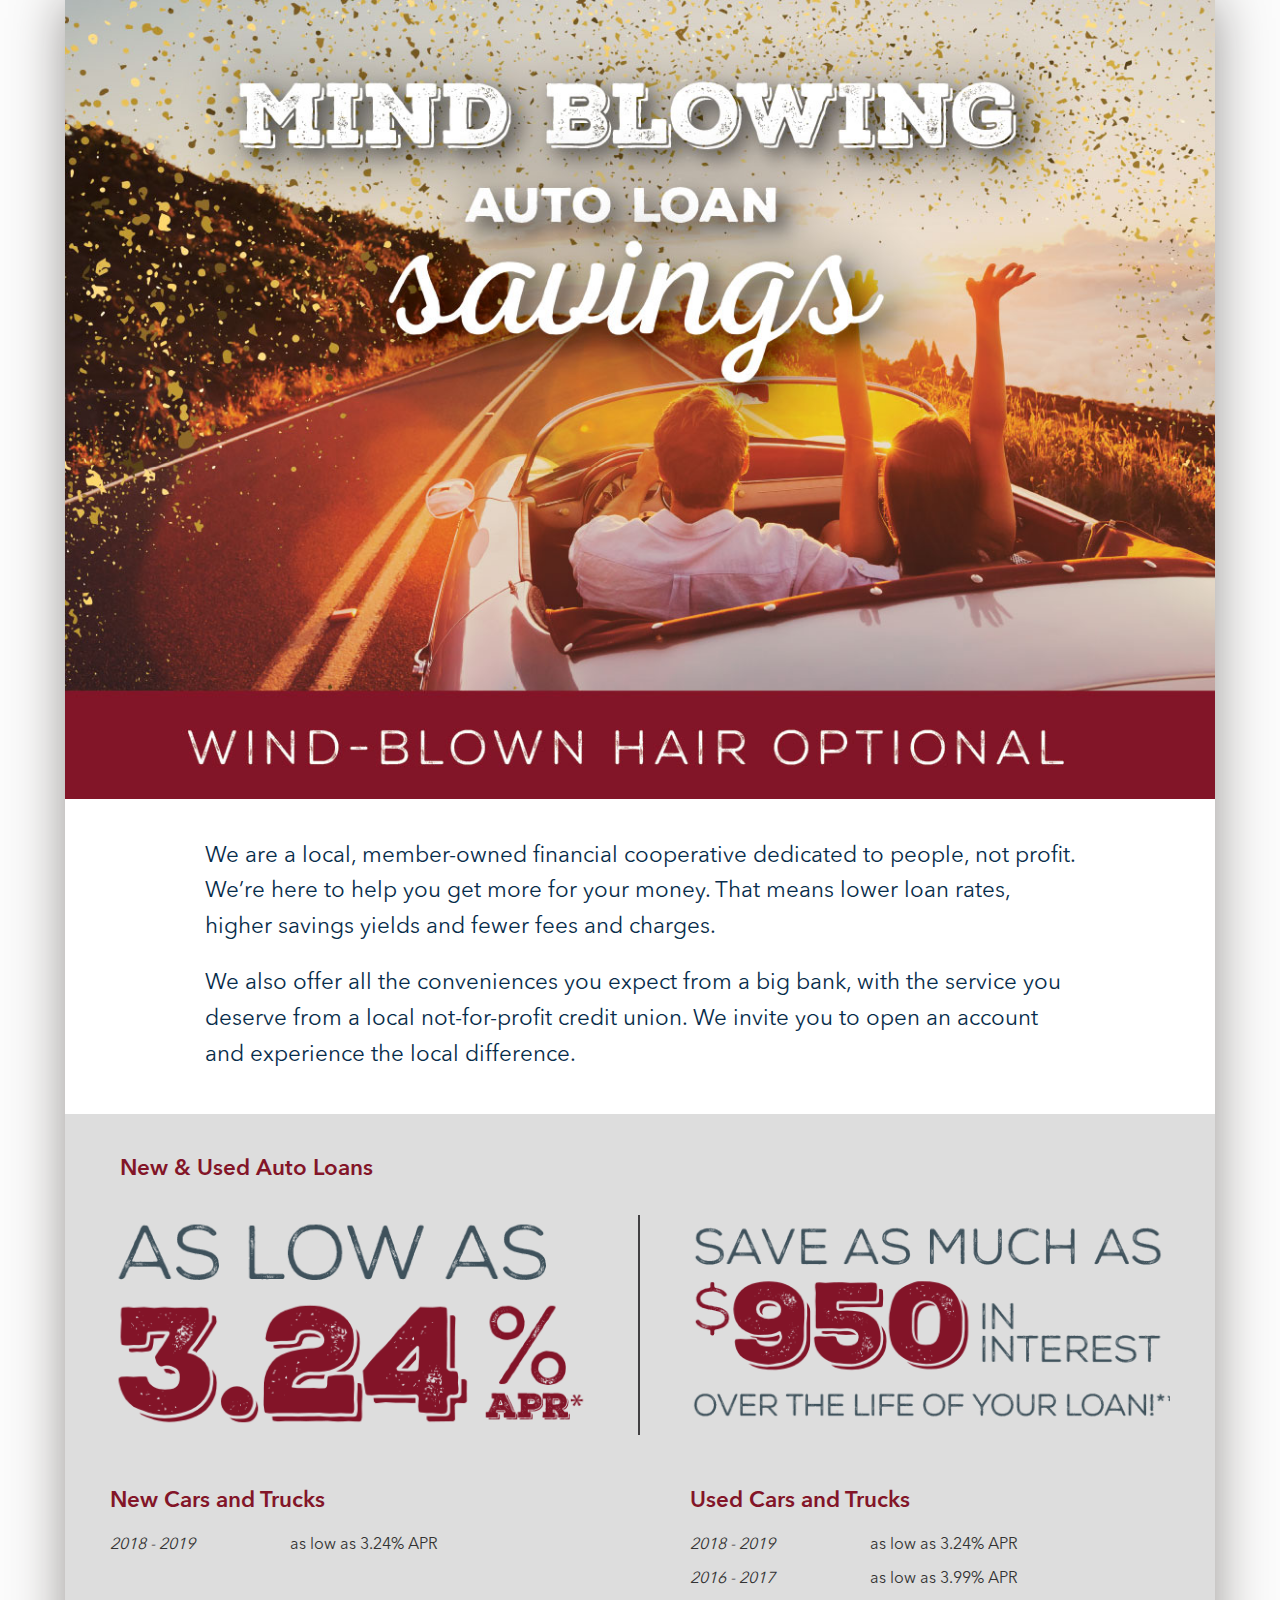
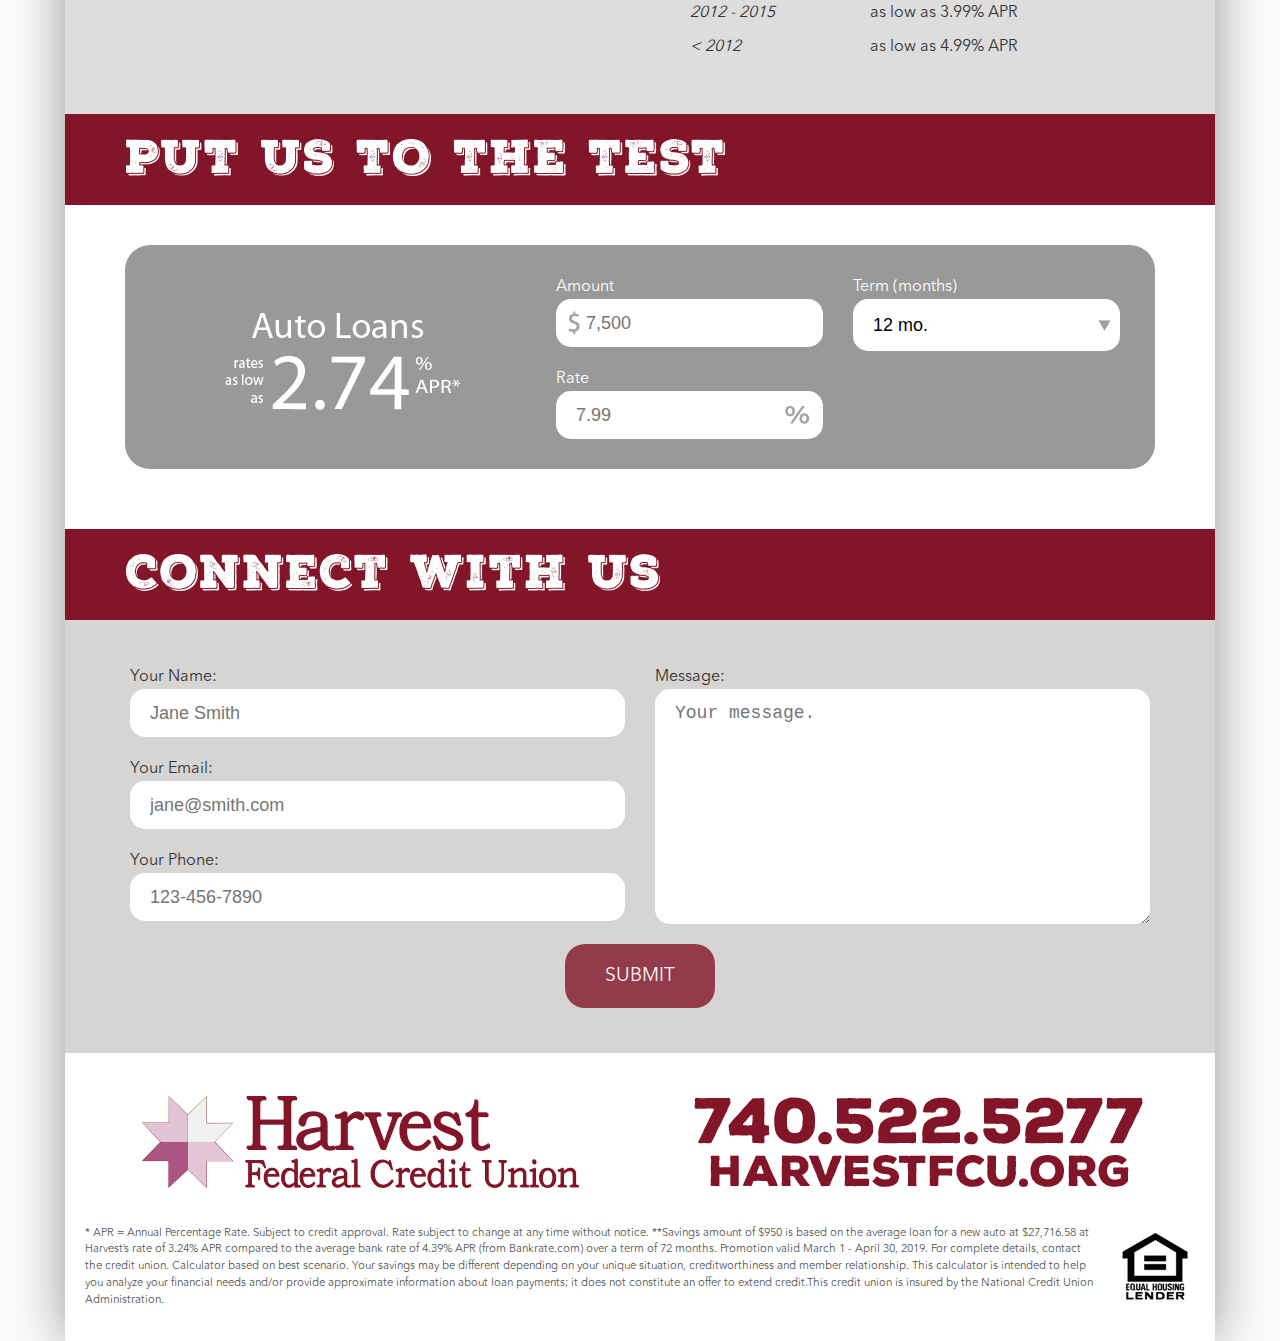
==== index.html @ c5c736c8 "Initial commit." ====
<!DOCTYPE html>
<html lang="en">
<head>
	<title>Harvest The Savings | Harvest Federal Credit Union</title>
	<meta charset="utf-8">
	<link rel="stylesheet" href="css/main.css">
	<script src="js/respond.js"></script>
	<meta name="viewport" content="width=device-width, initial-scale=1">
	<!-- Global site tag (gtag.js) - Google Analytics -->
	<script async src="https://www.googletagmanager.com/gtag/js?id=UA-97218717-2"></script>
	<script>
	window.dataLayer = window.dataLayer || [];
	function gtag(){dataLayer.push(arguments);}
	gtag('js', new Date());

	gtag('config', 'UA-97218717-2');
	</script>
</head>
<body>
<div class="wrap">
	<div class="bg-container group">
	
	<header>
		<a href="/"><img src="img/header.jpg" alt="These Moments Matter"></a>
	</header>

	<div class="calculator-container">
		
		<div class="intro">
			<p>We are a local, member-owned financial cooperative dedicated to people, not profit. We’re here to help you get more for your money. That means lower loan rates, higher savings yields and fewer fees and charges.</p>
			<p>We also offer all the conveniences you expect from a big bank, with the service you deserve from a local not-for-profit credit union. We invite you to open an account and experience the local difference.</p>
		</div>


		<div class="rate-info">
			<h3>New &amp; Used Auto Loans</h3>
			<div class="half line left">
				<img src="img/rate-info-left.png" alt="As low as 3.24% APR">
			</div>
			<div class="half right">
				<img src="img/rate-info-right.png" alt="As low as 3.24% APR">
			</div>
			<div class="group">
				<div class="half left">
					<h3>New Cars and Trucks</h3>
					<table cellspacing="0" cellpadding="0">
						<tr><td class="col1">2018 - 2019</td><td class="col2">as low as 3.24% APR</td></tr>
					</table>
				</div>
				<div class="half right">
					<h3>Used Cars and Trucks</h3>
					<table cellspacing="0" cellpadding="0">
						<tr><td class="col1">2018 - 2019</td><td class="col2">as low as 3.24% APR</td></tr>
						<tr><td class="col1">2016 - 2017</td><td class="col2">as low as 3.99% APR</td></tr>
						<tr><td class="col1">2012 - 2015</td><td class="col2">as low as 3.99% APR</td></tr>
						<tr><td class="col1">&lt; 2012</td><td class="col2">as low as 4.99% APR</td></tr>
					</table>
				</div>
			</div>
		</div>


		<div class="bg-maroon pad title"><img src="img/title-test.png" alt="Put us to the test!"></div>
			
		<div class="group columns">

			<div class="calculators" id="calculator">

				<div class="loan-auto calculator bg-grey-light">
					<div class="third first"> 
						<img src="img/rate-auto.png" alt="Auto loan rate as low as 2.74% APR">
					</div>
					<div class="third">
						<p><label for="amount1">Amount</label><input type="text" id="amount1" placeholder="7,500" class="amount" /></p>
						<p><label for="rate1">Rate</label><input type="text" id="rate1" placeholder="7.99" class="rate percent" /></p>
						<input type="hidden" class="rate_compare" value="2.74" />
					</div>
					<div class="third">
						<p><label for="term1">Term (months)</label>
							<select id="term1" class="term">
								<option value="12m">12 mo.</option>
								<option value="24m">24 mo.</option>
								<option value="36m">36 mo.</option>
								<option value="48m">48 mo.</option>
								<option value="60m">60 mo.</option>
								<option value="72m">72 mo.</option>
								<option value="84m">84 mo.</option>
							</select>
						</p>
						<p class="result auto"></p>
					</div>
					<div class="group"></div>
				</div>

				<!--
				<div class="home calculator bg-grey-medium">
					<div class="third first">
						<img src="img/rate-home.png" alt="Home equity rates as low as 3.99% APR">
					</div>
					<div class="third">
						<p><label for="amount3">Amount</label><input type="text" id="amount3" placeholder="15,000" class="amount" /></p>
						<p><label for="rate3">Rate</label><input type="text" id="rate3" placeholder="6.99" class="rate percent" /></p>
						<input type="hidden" class="term" value="60m" />
						<input type="hidden" class="rate_compare" value="3.99" />
					</div>
					<div class="third result home"></div>
					<div class="group"></div>
				</div>
				<div class="loan-personal calculator bg-grey-dark">
					<div class="third first">
						<img src="img/rate-personal.png" alt="Personal loan rate as low as 9.49% APR">
					</div>
					<div class="third">
						<p><label for="amount2">Amount</label><input type="text" id="amount2" placeholder="7,500" class="amount" /></p>
						<p><label for="rate2">Rate</label><input type="text" id="rate2" placeholder="13.99" class="rate percent" /></p>
						<input type="hidden" class="rate_compare" value="9.9" />
					</div>
					<div class="third">
						<p><label for="term2">Term (months)</label>
							<select id="term2" class="term">
								<option value="12m">12 mo.</option>
								<option value="24m">24 mo.</option>
								<option value="36m">36 mo.</option>
								<option value="48m">48 mo.</option>
								<option value="60m">60 mo.</option>
							</select>
						</p>
						<p class="result personal"></p>
					</div>
					<div class="group"></div>
				</div>
				-->

			</div>

		</div>				
	
		<!--
		<div class="promotion" style="padding: 10px 0 30px;">
			<div>
				<a href="https://harvestfcu.org/"><img src="img/promo-home-equity.jpg" alt="Click here to learn more about our home equity promotion."></a>
			</div>
			<div>
				<a href="https://harvestfcu.org/"><img src="img/promo-auto-refi.jpg" alt="Click here to learn more about auto refinancing promotion."></a>
			</div>
		</div>
		-->
		
		<div class="bg-maroon pad title"><img src="img/title-connect.png" alt="Connect with us!"></div>

		<div class="bg-tan contact">
			<div class="wrap content">
			<form id="contact" name="contact">
				<strong><div class="error text-red"></div></strong>
				<div class="group">
					<div class="half">
						<p>Your Name:
							<input type="text" name="name" placeholder="Jane Smith" /></p>
						<p>Your Email:
							<input type="text" name="email" placeholder="jane@smith.com" /></p>
						<p>Your Phone:
							<input type="text" name="phone" placeholder="123-456-7890" /></p>
					</div>
					<div class="half">
						<p>Message:
							<textarea name="message" placeholder="Your message."></textarea></p>
					</div>
				</div>
				<p class="text-center"><input type="submit" name="submit" value="Submit" class="btn" /></p>
			</form>
			</div>
		</div>

		<div class="footer-logo">
			<div class="half">
				<a href="http://harvestfcu.org/"><img src="img/footer-logo.png" /></a>
			</div>
			<div class="half">
				<a href="tel:7405225277"><img src="img/footer-phone.png" alt="" /></a><br><a href="http://harvestfcu.org/"><img src="img/footer-website.png" /></a>
			</div>
		</div>

		<footer class="wrap fineprint">
			<img src="img/logo-housing.png" alt="Equal Housing Opportunity Logo">
			* APR = Annual Percentage Rate. Subject to credit approval. Rate subject to change at any time without notice. **Savings amount of $950 is based on the average loan for a new auto at $27,716.58 at Harvest’s rate of 3.24% APR compared to the average bank rate of 4.39% APR (from Bankrate.com) over a term of 72 months. Promotion valid March 1 - April 30, 2019. For complete details, contact the credit union. Calculator based on best scenario. Your savings may be different depending on your unique situation, creditworthiness and member relationship. This calculator is intended to help you analyze your financial needs and/or provide approximate information about loan payments; it does not constitute an offer to extend credit.This credit union is insured by the National Credit Union Administration.

		</footer>

	</div>

</div>

<script src="//ajax.googleapis.com/ajax/libs/jquery/1.11.0/jquery.min.js"></script>
<script src="js/main.js?v=2"></script>
</body>
</html>
---- css/main.css ----
@import url(http://fonts.googleapis.com/css?family=Open+Sans:400italic,700italic,400,400,700);html,body,div,span,applet,object,iframe,h1,h2,h3,h4,h5,h6,p,blockquote,pre,a,abbr,acronym,address,big,cite,code,del,dfn,em,font,img,ins,kbd,q,s,samp,small,strike,strong,sub,sup,tt,var,dl,dt,dd,ol,ul,li,fieldset,form,label,legend,table,caption,tbody,tfoot,thead,tr,th,td{margin:0;padding:0;border:0;outline:0;font-weight:inherit;font-style:inherit;font-size:100%;font-family:inherit;vertical-align:baseline}:focus{outline:0}body{line-height:1;color:black;background:white}ol,ul{list-style:none}table{border-collapse:separate;border-spacing:0}caption,th,td{text-align:left;font-weight:normal}blockquote:before,blockquote:after,q:before,q:after{content:""}blockquote,q{quotes:"" ""}*,:before,:after{box-sizing:border-box}img,video,iframe{max-width:100%}@font-face{font-family:'Avenir';src:url("fonts/avenir.eot?#iefix") format("embedded-opentype"),url("fonts/avenir.otf") format("opentype"),url("fonts/avenir.woff") format("woff"),url("fonts/avenir.ttf") format("truetype"),url("fonts/avenir.svg#avenir") format("svg");font-weight:normal;font-style:normal}@font-face{font-family:'Avenir Italic';src:url("fonts/avenir-it.eot?#iefix") format("embedded-opentype"),url("fonts/avenir-it.otf") format("opentype"),url("fonts/avenir-it.woff") format("woff"),url("fonts/avenir-it.ttf") format("truetype"),url("fonts/avenir-It.svg#avenir-it") format("svg");font-weight:normal;font-style:normal}@font-face{font-family:'Avenir Demi Italic';src:url("fonts/avenir-demi-it.eot?#iefix") format("embedded-opentype"),url("fonts/avenir-demi-it.otf") format("opentype"),url("fonts/avenir-demi-it.woff") format("woff"),url("fonts/avenir-demi-it.ttf") format("truetype"),url("fonts/avenir-demi-it.svg#avenir-demi-it") format("svg");font-weight:normal;font-style:normal}@font-face{font-family:'Avenir Demi';src:url("fonts/avenir-demi.eot?#iefix") format("embedded-opentype"),url("fonts/avenir-demi.otf") format("opentype"),url("fonts/avenir-demi.woff") format("woff"),url("fonts/avenir-demi.ttf") format("truetype"),url("fonts/avenir-demi.svg#avenir-demi") format("svg");font-weight:normal;font-style:normal}.clearfix,.group{zoom:1}.clearfix:before,.clearfix:after,.group:before,.group:after{content:"";display:table}.clearfix,.clearfix:before,.clearfix:after,.group,.group:before,.group:after{clear:both}body{font-family:"Avenir", sans-serif;font-weight:normal;font-size:85%;line-height:1.5em;color:#333}@media only screen and (min-width: 1024px){body{font-size:100%}}a{color:#570e1b;text-decoration:none}a:hover{color:#831528}a.no-dots{border-bottom:0}h1,h2,h3,h4,h5,h6,p{margin:0;padding:10px 0}h1{font-size:2.4em}h2{font-size:2em;line-height:1.1em}h3{font-size:1.8em;line-height:1.2em}h3.caps{text-transform:uppercase;padding-top:50px}h4{font-size:1.6em;line-height:1.3em}strong{font-family:"Avenir Demi", sans-serif;font-weight:normal}input[type=text],select,textarea{display:block;width:100%;padding:14px 20px;border:0;font-size:18px;line-height:20px;border-radius:15px;-webkit-appearance:none;background:white}input[type=text].amount,select.amount,textarea.amount{background:#fff url("[data-uri]") left center no-repeat;padding:14px 0 14px 30px}input[type=text].percent,select.percent,textarea.percent{background:#fff url("[data-uri]") right center no-repeat}select{background:#fff url([data-uri]) right center no-repeat;padding:16px 20px;width:100%}textarea{height:235px}@media only screen and (min-width: 768px){.sixty,.fifty,.fourty,.half,.third,.quarter,.three-quarter,.third,.eighty,.twenty,.two-third{float:left}.sixty{width:58%;margin-right:4%}.fourty{width:38%}.quarter{width:23%;margin:0 1% 0 0}.three-quarter{width:73%;margin:0 1.5%}.third{width:33.3%;padding:0 15px}.fifty{width:50%;padding:0 15px}.eighty{width:80%;padding:0 15px}.twenty{width:20%;padding:0 15px}.two-third{width:66%;padding:0 15px}.half{width:50%;padding:0 15px}}.text-center{text-align:center}body{background:#fbfbfb}.bg-container{background:white;box-shadow:0 0 50px #989593}header{text-align:center}header img{display:block;margin:0 auto}.wrap{max-width:1150px;margin:0 auto;position:relative;zoom:1}.wrap:before,.wrap:after{content:"";display:table}.wrap,.wrap:before,.wrap:after{clear:both}.bg-navy{background:#082d4b}.bg-purple{background:#4162ac}.bg-teal{background:#27bdc0}.bg-red{background:#d42027}.bg-lime{background:#a8c538}.bg-forest{background:rgba(0,104,66,0.1)}.bg-black{background:#231f20}.bg-seafoam{background:#2bbfcc}.bg-blue{background:#016ea6}.bg-black{background:#231f20}.bg-orange{background:#f47d20}.bg-tan{background:#d6d5d4}.bg-maroon{background:#831528}.bg-grey-light{background:#999999}.bg-grey-medium{background:#828282}.bg-grey-dark{background:#606160}.text-navy{color:#082d4b}.text-purple{color:#4162ac}.text-teal{color:#27bdc0}.text-red{color:#d42027}.text-lime{color:#a8c538}.text-forest{color:#006842}.text-black{color:#231f20}.text-seafoam{color:#2bbfcc}.text-blue{color:#016ea6}.text-black{color:#231f20}.text-grey-light{color:#939598}.text-grey-dark{color:#414042}.text-orange{color:#f47d20}.text-maroon{color:#831528}.rate-info{background-color:#dddddd;padding:20px}.rate-info h3{font-size:1.4em;line-height:1.4em;color:#831528;font-family:"Avenir Demi", sans-serif}.rate-info .half{margin:10px 0}@media only screen and (min-width: 768px){.rate-info{padding:30px 40px}.rate-info .half{margin:20px 0}.rate-info .half.left{padding:0 50px 0 5px}.rate-info .half.right{padding:0 5px 0 50px}.rate-info .half h3{padding-left:0}.rate-info .half.line{border-right:2px solid #414042}.rate-info h3{padding-left:15px}}.rate-info table{width:100%}.rate-info table td{padding:5px 10px 5px 0}.rate-info table td.col1{font-style:italic;max-width:30%}.pad{padding:20px}.pad.title{padding:20px 30px}@media only screen and (min-width: 768px){.pad.title{padding:23px 60px 20px}}.intro{zoom:1;padding:20px;color:#082d4b;font-size:1.4em;line-height:1.6em}.intro:before,.intro:after{content:"";display:table}.intro,.intro:before,.intro:after{clear:both}@media only screen and (min-width: 768px){.intro{padding:10px 50px}}@media only screen and (min-width: 1024px){.intro{padding:20px 100px}}@media only screen and (min-width: 1150px){.intro{padding:30px 140px}}.intro .btn{width:100%;white-space:nowrap;text-align:center;padding:10px 0}@media only screen and (min-width: 1024px){.intro .btn{width:300px}}@media only screen and (min-width: 768px){.intro .btn{padding:20px 0}}@media only screen and (min-width: 500px){.savings-thermometer{float:right;margin:0 0 10px 10px}}@media only screen and (min-width: 768px){.savings-thermometer{margin:0 0 15px 15px}}@media only screen and (min-width: 860px){.savings-thermometer{margin:0 0 25px 25px}}.columns{padding:0}@media only screen and (min-width: 768px){.columns{padding:10px 20px}}@media only screen and (min-width: 1024px){.calculators{padding:20px}}@media only screen and (min-width: 1150px){.calculators{padding:30px 40px}}.calculators .calculator{padding:20px;color:white;position:relative}.calculators .calculator .third.first{text-align:center}@media only screen and (min-width: 768px){.calculators .calculator{margin:0 0 20px;border-radius:25px;padding:20px}.calculators .calculator .third{width:30%}.calculators .calculator .third.first{width:40%}.calculators .calculator .third.first img{margin-top:20px}}@media only screen and (min-width: 768px){.calculators .calculator.credit,.calculators .calculator.loan-auto,.calculators .calculator.loan-personal{position:relative;padding:20px}}.calculators .calculator .rate-display{zoom:1;padding-bottom:20px}.calculators .calculator .rate-display:before,.calculators .calculator .rate-display:after{content:"";display:table}.calculators .calculator .rate-display,.calculators .calculator .rate-display:before,.calculators .calculator .rate-display:after{clear:both}.calculators .calculator .rate-display .start{display:block;text-align:center;font-size:1.2em;padding:0 0 10px 0}.calculators .calculator .rate-display h2,.calculators .calculator .rate-display .end{float:left;font-family:"Avenir Demi", sans-serif}.calculators .calculator .rate-display h2{width:60%;font-size:60px;line-height:1.2em;padding:0 10px 0 0;text-align:right}@media only screen and (min-width: 768px){.calculators .calculator .rate-display h2{width:78%}}.calculators .calculator .rate-display .end{width:30%;font-size:17px;line-height:1.2em}.calculators .calculator .rate-display .end span{font-size:30px}@media only screen and (min-width: 768px){.calculators .calculator .rate-display .end{width:22%}}.calculators .calculator .result{font-family:"Avenir Demi", sans-serif;font-weight:normal;font-size:1.8em;line-height:1.2em;text-align:center;padding:15px 0 0}.calculators .calculator .result strong{display:block}@media only screen and (min-width: 768px){.calculators .calculator.home .result{padding-top:115px}}@media only screen and (min-width: 1100px){.ad{padding:30px 40px}}.ad img{display:block}.contact{padding:20px}@media only screen and (min-width: 768px){.contact{padding:30px}}@media only screen and (min-width: 960px){.contact{padding:35px 50px}}.error{font-family:"Avenir Demi", sans-serif;font-weight:normal;padding:10px 15px;background:#d42027;color:white;border-radius:8px;display:none}.footer-bar{background:#082d4b;color:white;padding:20px;text-align:center;text-transform:uppercase;font-size:1.5em;line-height:1.5em;font-weight:300}.footer-bar strong{font-size:2.2em;line-height:1.7em}.footer-logo{text-align:center;padding:40px 20px 20px}.btn{font-family:"Avenir", sans-serif;font-weight:normal;display:inline-block;padding:10px 15px;background:#831528;color:white;text-transform:uppercase;font-size:1.2em;transition:400ms opacity ease-in-out;opacity:.8;border:0;cursor:pointer;border-radius:20px}@media only screen and (min-width: 768px){.btn{padding:20px 40px}}.btn:hover{opacity:1;color:white}.fineprint{padding:20px;font-size:.7em;line-height:1.5em;color:#555}.fineprint img{float:right;margin:0 0 15px 15px}
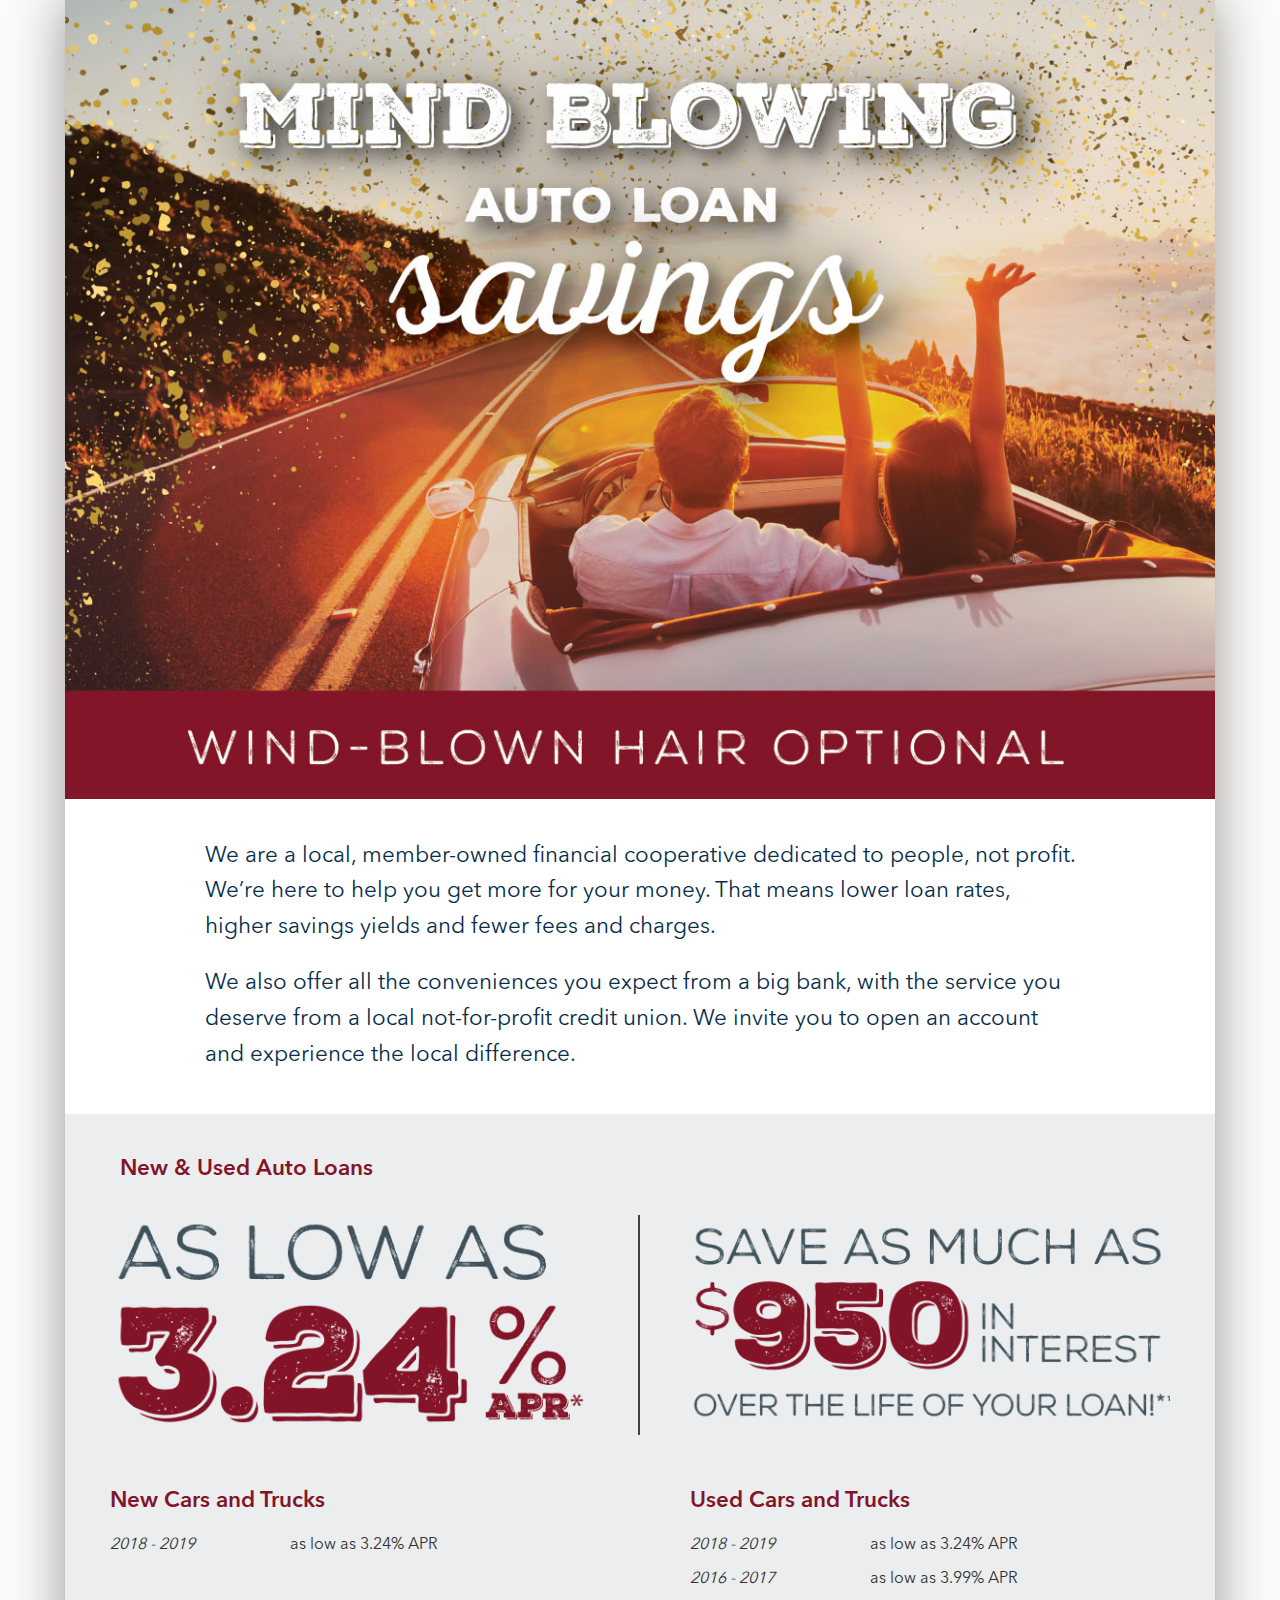
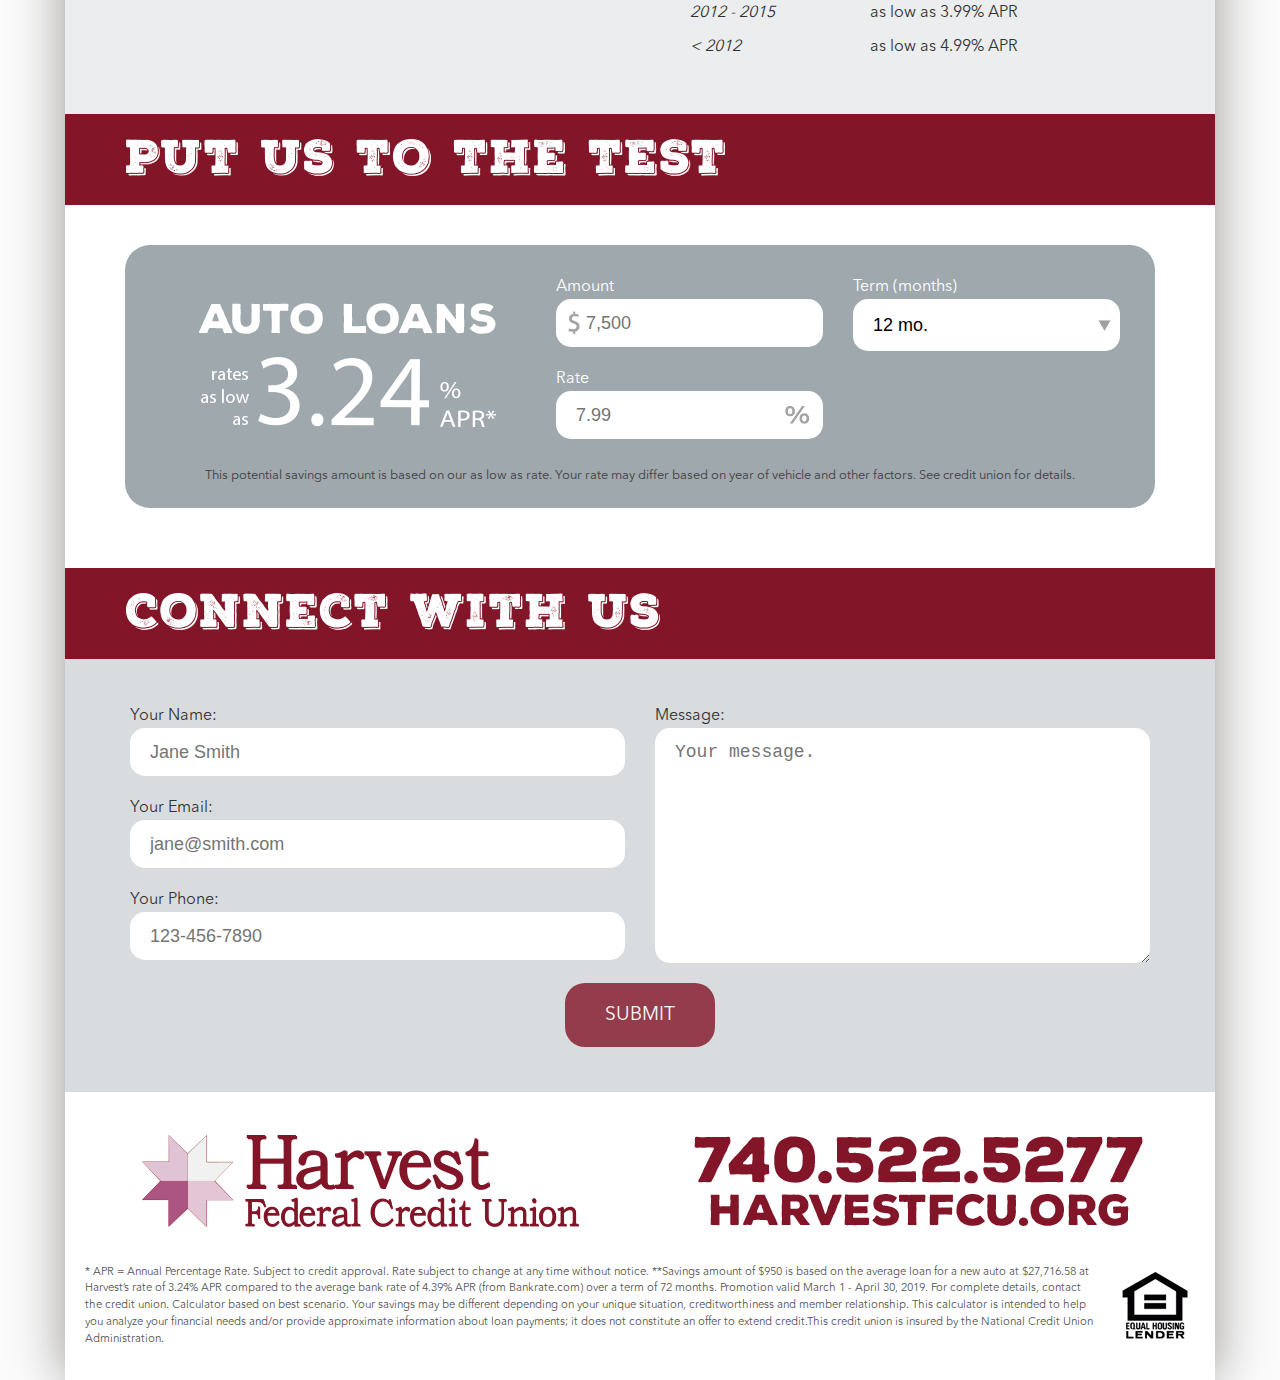
==== commit ef9ef4a4: "Add note to calculator, and fix some background colors." ====
--- a/index.html
+++ b/index.html
@@ -7,13 +7,12 @@
 	<script src="js/respond.js"></script>
 	<meta name="viewport" content="width=device-width, initial-scale=1">
 	<!-- Global site tag (gtag.js) - Google Analytics -->
-	<script async src="https://www.googletagmanager.com/gtag/js?id=UA-97218717-2"></script>
+	<script async src="https://www.googletagmanager.com/gtag/js?id=UA-97218717-3"></script>
 	<script>
 	window.dataLayer = window.dataLayer || [];
 	function gtag(){dataLayer.push(arguments);}
 	gtag('js', new Date());
-
-	gtag('config', 'UA-97218717-2');
+	gtag('config', 'UA-97218717-3');
 	</script>
 </head>
 <body>
@@ -66,7 +65,7 @@
 
 			<div class="calculators" id="calculator">
 
-				<div class="loan-auto calculator bg-grey-light">
+				<div class="loan-auto calculator bg-spruce-light">
 					<div class="third first"> 
 						<img src="img/rate-auto.png" alt="Auto loan rate as low as 2.74% APR">
 					</div>
@@ -89,7 +88,9 @@
 						</p>
 						<p class="result auto"></p>
 					</div>
-					<div class="group"></div>
+					<div class="group quiet">
+						This potential savings amount is based on our as low as rate. Your rate may differ based on year of vehicle and other factors. See credit union for details.
+					</div>
 				</div>
 
 				<!--
@@ -148,7 +149,7 @@
 		
 		<div class="bg-maroon pad title"><img src="img/title-connect.png" alt="Connect with us!"></div>
 
-		<div class="bg-tan contact">
+		<div class="bg-spruce-lighter contact">
 			<div class="wrap content">
 			<form id="contact" name="contact">
 				<strong><div class="error text-red"></div></strong>
--- a/css/main.css
+++ b/css/main.css
@@ -1 +1 @@
-@import url(http://fonts.googleapis.com/css?family=Open+Sans:400italic,700italic,400,400,700);html,body,div,span,applet,object,iframe,h1,h2,h3,h4,h5,h6,p,blockquote,pre,a,abbr,acronym,address,big,cite,code,del,dfn,em,font,img,ins,kbd,q,s,samp,small,strike,strong,sub,sup,tt,var,dl,dt,dd,ol,ul,li,fieldset,form,label,legend,table,caption,tbody,tfoot,thead,tr,th,td{margin:0;padding:0;border:0;outline:0;font-weight:inherit;font-style:inherit;font-size:100%;font-family:inherit;vertical-align:baseline}:focus{outline:0}body{line-height:1;color:black;background:white}ol,ul{list-style:none}table{border-collapse:separate;border-spacing:0}caption,th,td{text-align:left;font-weight:normal}blockquote:before,blockquote:after,q:before,q:after{content:""}blockquote,q{quotes:"" ""}*,:before,:after{box-sizing:border-box}img,video,iframe{max-width:100%}@font-face{font-family:'Avenir';src:url("fonts/avenir.eot?#iefix") format("embedded-opentype"),url("fonts/avenir.otf") format("opentype"),url("fonts/avenir.woff") format("woff"),url("fonts/avenir.ttf") format("truetype"),url("fonts/avenir.svg#avenir") format("svg");font-weight:normal;font-style:normal}@font-face{font-family:'Avenir Italic';src:url("fonts/avenir-it.eot?#iefix") format("embedded-opentype"),url("fonts/avenir-it.otf") format("opentype"),url("fonts/avenir-it.woff") format("woff"),url("fonts/avenir-it.ttf") format("truetype"),url("fonts/avenir-It.svg#avenir-it") format("svg");font-weight:normal;font-style:normal}@font-face{font-family:'Avenir Demi Italic';src:url("fonts/avenir-demi-it.eot?#iefix") format("embedded-opentype"),url("fonts/avenir-demi-it.otf") format("opentype"),url("fonts/avenir-demi-it.woff") format("woff"),url("fonts/avenir-demi-it.ttf") format("truetype"),url("fonts/avenir-demi-it.svg#avenir-demi-it") format("svg");font-weight:normal;font-style:normal}@font-face{font-family:'Avenir Demi';src:url("fonts/avenir-demi.eot?#iefix") format("embedded-opentype"),url("fonts/avenir-demi.otf") format("opentype"),url("fonts/avenir-demi.woff") format("woff"),url("fonts/avenir-demi.ttf") format("truetype"),url("fonts/avenir-demi.svg#avenir-demi") format("svg");font-weight:normal;font-style:normal}.clearfix,.group{zoom:1}.clearfix:before,.clearfix:after,.group:before,.group:after{content:"";display:table}.clearfix,.clearfix:before,.clearfix:after,.group,.group:before,.group:after{clear:both}body{font-family:"Avenir", sans-serif;font-weight:normal;font-size:85%;line-height:1.5em;color:#333}@media only screen and (min-width: 1024px){body{font-size:100%}}a{color:#570e1b;text-decoration:none}a:hover{color:#831528}a.no-dots{border-bottom:0}h1,h2,h3,h4,h5,h6,p{margin:0;padding:10px 0}h1{font-size:2.4em}h2{font-size:2em;line-height:1.1em}h3{font-size:1.8em;line-height:1.2em}h3.caps{text-transform:uppercase;padding-top:50px}h4{font-size:1.6em;line-height:1.3em}strong{font-family:"Avenir Demi", sans-serif;font-weight:normal}input[type=text],select,textarea{display:block;width:100%;padding:14px 20px;border:0;font-size:18px;line-height:20px;border-radius:15px;-webkit-appearance:none;background:white}input[type=text].amount,select.amount,textarea.amount{background:#fff url("[data-uri]") left center no-repeat;padding:14px 0 14px 30px}input[type=text].percent,select.percent,textarea.percent{background:#fff url("[data-uri]") right center no-repeat}select{background:#fff url([data-uri]) right center no-repeat;padding:16px 20px;width:100%}textarea{height:235px}@media only screen and (min-width: 768px){.sixty,.fifty,.fourty,.half,.third,.quarter,.three-quarter,.third,.eighty,.twenty,.two-third{float:left}.sixty{width:58%;margin-right:4%}.fourty{width:38%}.quarter{width:23%;margin:0 1% 0 0}.three-quarter{width:73%;margin:0 1.5%}.third{width:33.3%;padding:0 15px}.fifty{width:50%;padding:0 15px}.eighty{width:80%;padding:0 15px}.twenty{width:20%;padding:0 15px}.two-third{width:66%;padding:0 15px}.half{width:50%;padding:0 15px}}.text-center{text-align:center}body{background:#fbfbfb}.bg-container{background:white;box-shadow:0 0 50px #989593}header{text-align:center}header img{display:block;margin:0 auto}.wrap{max-width:1150px;margin:0 auto;position:relative;zoom:1}.wrap:before,.wrap:after{content:"";display:table}.wrap,.wrap:before,.wrap:after{clear:both}.bg-navy{background:#082d4b}.bg-purple{background:#4162ac}.bg-teal{background:#27bdc0}.bg-red{background:#d42027}.bg-lime{background:#a8c538}.bg-forest{background:rgba(0,104,66,0.1)}.bg-black{background:#231f20}.bg-seafoam{background:#2bbfcc}.bg-blue{background:#016ea6}.bg-black{background:#231f20}.bg-orange{background:#f47d20}.bg-tan{background:#d6d5d4}.bg-maroon{background:#831528}.bg-grey-light{background:#999999}.bg-grey-medium{background:#828282}.bg-grey-dark{background:#606160}.text-navy{color:#082d4b}.text-purple{color:#4162ac}.text-teal{color:#27bdc0}.text-red{color:#d42027}.text-lime{color:#a8c538}.text-forest{color:#006842}.text-black{color:#231f20}.text-seafoam{color:#2bbfcc}.text-blue{color:#016ea6}.text-black{color:#231f20}.text-grey-light{color:#939598}.text-grey-dark{color:#414042}.text-orange{color:#f47d20}.text-maroon{color:#831528}.rate-info{background-color:#dddddd;padding:20px}.rate-info h3{font-size:1.4em;line-height:1.4em;color:#831528;font-family:"Avenir Demi", sans-serif}.rate-info .half{margin:10px 0}@media only screen and (min-width: 768px){.rate-info{padding:30px 40px}.rate-info .half{margin:20px 0}.rate-info .half.left{padding:0 50px 0 5px}.rate-info .half.right{padding:0 5px 0 50px}.rate-info .half h3{padding-left:0}.rate-info .half.line{border-right:2px solid #414042}.rate-info h3{padding-left:15px}}.rate-info table{width:100%}.rate-info table td{padding:5px 10px 5px 0}.rate-info table td.col1{font-style:italic;max-width:30%}.pad{padding:20px}.pad.title{padding:20px 30px}@media only screen and (min-width: 768px){.pad.title{padding:23px 60px 20px}}.intro{zoom:1;padding:20px;color:#082d4b;font-size:1.4em;line-height:1.6em}.intro:before,.intro:after{content:"";display:table}.intro,.intro:before,.intro:after{clear:both}@media only screen and (min-width: 768px){.intro{padding:10px 50px}}@media only screen and (min-width: 1024px){.intro{padding:20px 100px}}@media only screen and (min-width: 1150px){.intro{padding:30px 140px}}.intro .btn{width:100%;white-space:nowrap;text-align:center;padding:10px 0}@media only screen and (min-width: 1024px){.intro .btn{width:300px}}@media only screen and (min-width: 768px){.intro .btn{padding:20px 0}}@media only screen and (min-width: 500px){.savings-thermometer{float:right;margin:0 0 10px 10px}}@media only screen and (min-width: 768px){.savings-thermometer{margin:0 0 15px 15px}}@media only screen and (min-width: 860px){.savings-thermometer{margin:0 0 25px 25px}}.columns{padding:0}@media only screen and (min-width: 768px){.columns{padding:10px 20px}}@media only screen and (min-width: 1024px){.calculators{padding:20px}}@media only screen and (min-width: 1150px){.calculators{padding:30px 40px}}.calculators .calculator{padding:20px;color:white;position:relative}.calculators .calculator .third.first{text-align:center}@media only screen and (min-width: 768px){.calculators .calculator{margin:0 0 20px;border-radius:25px;padding:20px}.calculators .calculator .third{width:30%}.calculators .calculator .third.first{width:40%}.calculators .calculator .third.first img{margin-top:20px}}@media only screen and (min-width: 768px){.calculators .calculator.credit,.calculators .calculator.loan-auto,.calculators .calculator.loan-personal{position:relative;padding:20px}}.calculators .calculator .rate-display{zoom:1;padding-bottom:20px}.calculators .calculator .rate-display:before,.calculators .calculator .rate-display:after{content:"";display:table}.calculators .calculator .rate-display,.calculators .calculator .rate-display:before,.calculators .calculator .rate-display:after{clear:both}.calculators .calculator .rate-display .start{display:block;text-align:center;font-size:1.2em;padding:0 0 10px 0}.calculators .calculator .rate-display h2,.calculators .calculator .rate-display .end{float:left;font-family:"Avenir Demi", sans-serif}.calculators .calculator .rate-display h2{width:60%;font-size:60px;line-height:1.2em;padding:0 10px 0 0;text-align:right}@media only screen and (min-width: 768px){.calculators .calculator .rate-display h2{width:78%}}.calculators .calculator .rate-display .end{width:30%;font-size:17px;line-height:1.2em}.calculators .calculator .rate-display .end span{font-size:30px}@media only screen and (min-width: 768px){.calculators .calculator .rate-display .end{width:22%}}.calculators .calculator .result{font-family:"Avenir Demi", sans-serif;font-weight:normal;font-size:1.8em;line-height:1.2em;text-align:center;padding:15px 0 0}.calculators .calculator .result strong{display:block}@media only screen and (min-width: 768px){.calculators .calculator.home .result{padding-top:115px}}@media only screen and (min-width: 1100px){.ad{padding:30px 40px}}.ad img{display:block}.contact{padding:20px}@media only screen and (min-width: 768px){.contact{padding:30px}}@media only screen and (min-width: 960px){.contact{padding:35px 50px}}.error{font-family:"Avenir Demi", sans-serif;font-weight:normal;padding:10px 15px;background:#d42027;color:white;border-radius:8px;display:none}.footer-bar{background:#082d4b;color:white;padding:20px;text-align:center;text-transform:uppercase;font-size:1.5em;line-height:1.5em;font-weight:300}.footer-bar strong{font-size:2.2em;line-height:1.7em}.footer-logo{text-align:center;padding:40px 20px 20px}.btn{font-family:"Avenir", sans-serif;font-weight:normal;display:inline-block;padding:10px 15px;background:#831528;color:white;text-transform:uppercase;font-size:1.2em;transition:400ms opacity ease-in-out;opacity:.8;border:0;cursor:pointer;border-radius:20px}@media only screen and (min-width: 768px){.btn{padding:20px 40px}}.btn:hover{opacity:1;color:white}.fineprint{padding:20px;font-size:.7em;line-height:1.5em;color:#555}.fineprint img{float:right;margin:0 0 15px 15px}
+@import url(http://fonts.googleapis.com/css?family=Open+Sans:400italic,700italic,400,400,700);html,body,div,span,applet,object,iframe,h1,h2,h3,h4,h5,h6,p,blockquote,pre,a,abbr,acronym,address,big,cite,code,del,dfn,em,font,img,ins,kbd,q,s,samp,small,strike,strong,sub,sup,tt,var,dl,dt,dd,ol,ul,li,fieldset,form,label,legend,table,caption,tbody,tfoot,thead,tr,th,td{margin:0;padding:0;border:0;outline:0;font-weight:inherit;font-style:inherit;font-size:100%;font-family:inherit;vertical-align:baseline}:focus{outline:0}body{line-height:1;color:black;background:white}ol,ul{list-style:none}table{border-collapse:separate;border-spacing:0}caption,th,td{text-align:left;font-weight:normal}blockquote:before,blockquote:after,q:before,q:after{content:""}blockquote,q{quotes:"" ""}*,:before,:after{box-sizing:border-box}img,video,iframe{max-width:100%}@font-face{font-family:'Avenir';src:url("fonts/avenir.eot?#iefix") format("embedded-opentype"),url("fonts/avenir.otf") format("opentype"),url("fonts/avenir.woff") format("woff"),url("fonts/avenir.ttf") format("truetype"),url("fonts/avenir.svg#avenir") format("svg");font-weight:normal;font-style:normal}@font-face{font-family:'Avenir Italic';src:url("fonts/avenir-it.eot?#iefix") format("embedded-opentype"),url("fonts/avenir-it.otf") format("opentype"),url("fonts/avenir-it.woff") format("woff"),url("fonts/avenir-it.ttf") format("truetype"),url("fonts/avenir-It.svg#avenir-it") format("svg");font-weight:normal;font-style:normal}@font-face{font-family:'Avenir Demi Italic';src:url("fonts/avenir-demi-it.eot?#iefix") format("embedded-opentype"),url("fonts/avenir-demi-it.otf") format("opentype"),url("fonts/avenir-demi-it.woff") format("woff"),url("fonts/avenir-demi-it.ttf") format("truetype"),url("fonts/avenir-demi-it.svg#avenir-demi-it") format("svg");font-weight:normal;font-style:normal}@font-face{font-family:'Avenir Demi';src:url("fonts/avenir-demi.eot?#iefix") format("embedded-opentype"),url("fonts/avenir-demi.otf") format("opentype"),url("fonts/avenir-demi.woff") format("woff"),url("fonts/avenir-demi.ttf") format("truetype"),url("fonts/avenir-demi.svg#avenir-demi") format("svg");font-weight:normal;font-style:normal}.clearfix,.group{zoom:1}.clearfix:before,.clearfix:after,.group:before,.group:after{content:"";display:table}.clearfix,.clearfix:before,.clearfix:after,.group,.group:before,.group:after{clear:both}body{font-family:"Avenir", sans-serif;font-weight:normal;font-size:85%;line-height:1.5em;color:#333}@media only screen and (min-width: 1024px){body{font-size:100%}}a{color:#570e1b;text-decoration:none}a:hover{color:#831528}a.no-dots{border-bottom:0}h1,h2,h3,h4,h5,h6,p{margin:0;padding:10px 0}h1{font-size:2.4em}h2{font-size:2em;line-height:1.1em}h3{font-size:1.8em;line-height:1.2em}h3.caps{text-transform:uppercase;padding-top:50px}h4{font-size:1.6em;line-height:1.3em}strong{font-family:"Avenir Demi", sans-serif;font-weight:normal}input[type=text],select,textarea{display:block;width:100%;padding:14px 20px;border:0;font-size:18px;line-height:20px;border-radius:15px;-webkit-appearance:none;background:white}input[type=text].amount,select.amount,textarea.amount{background:#fff url("[data-uri]") left center no-repeat;padding:14px 0 14px 30px}input[type=text].percent,select.percent,textarea.percent{background:#fff url("[data-uri]") right center no-repeat}select{background:#fff url([data-uri]) right center no-repeat;padding:16px 20px;width:100%}textarea{height:235px}@media only screen and (min-width: 768px){.sixty,.fifty,.fourty,.half,.third,.quarter,.three-quarter,.third,.eighty,.twenty,.two-third{float:left}.sixty{width:58%;margin-right:4%}.fourty{width:38%}.quarter{width:23%;margin:0 1% 0 0}.three-quarter{width:73%;margin:0 1.5%}.third{width:33.3%;padding:0 15px}.fifty{width:50%;padding:0 15px}.eighty{width:80%;padding:0 15px}.twenty{width:20%;padding:0 15px}.two-third{width:66%;padding:0 15px}.half{width:50%;padding:0 15px}}.text-center{text-align:center}body{background:#fbfbfb}.bg-container{background:white;box-shadow:0 0 50px #989593}header{text-align:center}header img{display:block;margin:0 auto}.wrap{max-width:1150px;margin:0 auto;position:relative;zoom:1}.wrap:before,.wrap:after{content:"";display:table}.wrap,.wrap:before,.wrap:after{clear:both}.bg-navy{background:#082d4b}.bg-purple{background:#4162ac}.bg-teal{background:#27bdc0}.bg-red{background:#d42027}.bg-lime{background:#a8c538}.bg-forest{background:rgba(0,104,66,0.1)}.bg-black{background:#231f20}.bg-seafoam{background:#2bbfcc}.bg-blue{background:#016ea6}.bg-black{background:#231f20}.bg-orange{background:#f47d20}.bg-tan{background:#d6d5d4}.bg-maroon{background:#831528}.bg-grey-light{background:#999999}.bg-grey-medium{background:#828282}.bg-grey-dark{background:#606160}.bg-spruce{background:#3f525c}.bg-spruce-light{background:rgba(63,82,92,0.5)}.bg-spruce-lighter{background:rgba(63,82,92,0.2)}.text-navy{color:#082d4b}.text-purple{color:#4162ac}.text-teal{color:#27bdc0}.text-red{color:#d42027}.text-lime{color:#a8c538}.text-forest{color:#006842}.text-black{color:#231f20}.text-seafoam{color:#2bbfcc}.text-blue{color:#016ea6}.text-black{color:#231f20}.text-grey-light{color:#939598}.text-grey-dark{color:#414042}.text-orange{color:#f47d20}.text-maroon{color:#831528}.rate-info{background:rgba(63,82,92,0.1);padding:20px}.rate-info h3{font-size:1.4em;line-height:1.4em;color:#831528;font-family:"Avenir Demi", sans-serif}.rate-info .half{margin:10px 0}@media only screen and (min-width: 768px){.rate-info{padding:30px 40px}.rate-info .half{margin:20px 0}.rate-info .half.left{padding:0 50px 0 5px}.rate-info .half.right{padding:0 5px 0 50px}.rate-info .half h3{padding-left:0}.rate-info .half.line{border-right:2px solid #414042}.rate-info h3{padding-left:15px}}.rate-info table{width:100%}.rate-info table td{padding:5px 10px 5px 0}.rate-info table td.col1{font-style:italic;max-width:30%}.pad{padding:20px}.pad.title{padding:20px 30px}@media only screen and (min-width: 768px){.pad.title{padding:23px 60px 20px}}.intro{zoom:1;padding:20px;color:#082d4b;font-size:1.4em;line-height:1.6em}.intro:before,.intro:after{content:"";display:table}.intro,.intro:before,.intro:after{clear:both}@media only screen and (min-width: 768px){.intro{padding:10px 50px}}@media only screen and (min-width: 1024px){.intro{padding:20px 100px}}@media only screen and (min-width: 1150px){.intro{padding:30px 140px}}.intro .btn{width:100%;white-space:nowrap;text-align:center;padding:10px 0}@media only screen and (min-width: 1024px){.intro .btn{width:300px}}@media only screen and (min-width: 768px){.intro .btn{padding:20px 0}}@media only screen and (min-width: 500px){.savings-thermometer{float:right;margin:0 0 10px 10px}}@media only screen and (min-width: 768px){.savings-thermometer{margin:0 0 15px 15px}}@media only screen and (min-width: 860px){.savings-thermometer{margin:0 0 25px 25px}}.columns{padding:0}@media only screen and (min-width: 768px){.columns{padding:10px 20px}}@media only screen and (min-width: 1024px){.calculators{padding:20px}}@media only screen and (min-width: 1150px){.calculators{padding:30px 40px}}.calculators .calculator{padding:20px;color:white;position:relative}.calculators .calculator .third.first{text-align:center}.calculators .calculator .quiet{color:#414042;font-size:.8em;padding-top:15px;text-align:center}@media only screen and (min-width: 768px){.calculators .calculator{margin:0 0 20px;border-radius:25px;padding:20px}.calculators .calculator .third{width:30%}.calculators .calculator .third.first{width:40%}.calculators .calculator .third.first img{margin-top:20px}}@media only screen and (min-width: 768px){.calculators .calculator.credit,.calculators .calculator.loan-auto,.calculators .calculator.loan-personal{position:relative;padding:20px}}.calculators .calculator .rate-display{zoom:1;padding-bottom:20px}.calculators .calculator .rate-display:before,.calculators .calculator .rate-display:after{content:"";display:table}.calculators .calculator .rate-display,.calculators .calculator .rate-display:before,.calculators .calculator .rate-display:after{clear:both}.calculators .calculator .rate-display .start{display:block;text-align:center;font-size:1.2em;padding:0 0 10px 0}.calculators .calculator .rate-display h2,.calculators .calculator .rate-display .end{float:left;font-family:"Avenir Demi", sans-serif}.calculators .calculator .rate-display h2{width:60%;font-size:60px;line-height:1.2em;padding:0 10px 0 0;text-align:right}@media only screen and (min-width: 768px){.calculators .calculator .rate-display h2{width:78%}}.calculators .calculator .rate-display .end{width:30%;font-size:17px;line-height:1.2em}.calculators .calculator .rate-display .end span{font-size:30px}@media only screen and (min-width: 768px){.calculators .calculator .rate-display .end{width:22%}}.calculators .calculator .result{font-family:"Avenir Demi", sans-serif;font-weight:normal;font-size:1.8em;line-height:1.2em;text-align:center;padding:15px 0 0}.calculators .calculator .result strong{display:block}@media only screen and (min-width: 768px){.calculators .calculator.home .result{padding-top:115px}}@media only screen and (min-width: 1100px){.ad{padding:30px 40px}}.ad img{display:block}.contact{padding:20px}@media only screen and (min-width: 768px){.contact{padding:30px}}@media only screen and (min-width: 960px){.contact{padding:35px 50px}}.error{font-family:"Avenir Demi", sans-serif;font-weight:normal;padding:10px 15px;background:#d42027;color:white;border-radius:8px;display:none}.footer-bar{background:#082d4b;color:white;padding:20px;text-align:center;text-transform:uppercase;font-size:1.5em;line-height:1.5em;font-weight:300}.footer-bar strong{font-size:2.2em;line-height:1.7em}.footer-logo{text-align:center;padding:40px 20px 20px}.btn{font-family:"Avenir", sans-serif;font-weight:normal;display:inline-block;padding:10px 15px;background:#831528;color:white;text-transform:uppercase;font-size:1.2em;transition:400ms opacity ease-in-out;opacity:.8;border:0;cursor:pointer;border-radius:20px}@media only screen and (min-width: 768px){.btn{padding:20px 40px}}.btn:hover{opacity:1;color:white}.fineprint{padding:20px;font-size:.7em;line-height:1.5em;color:#555}.fineprint img{float:right;margin:0 0 15px 15px}
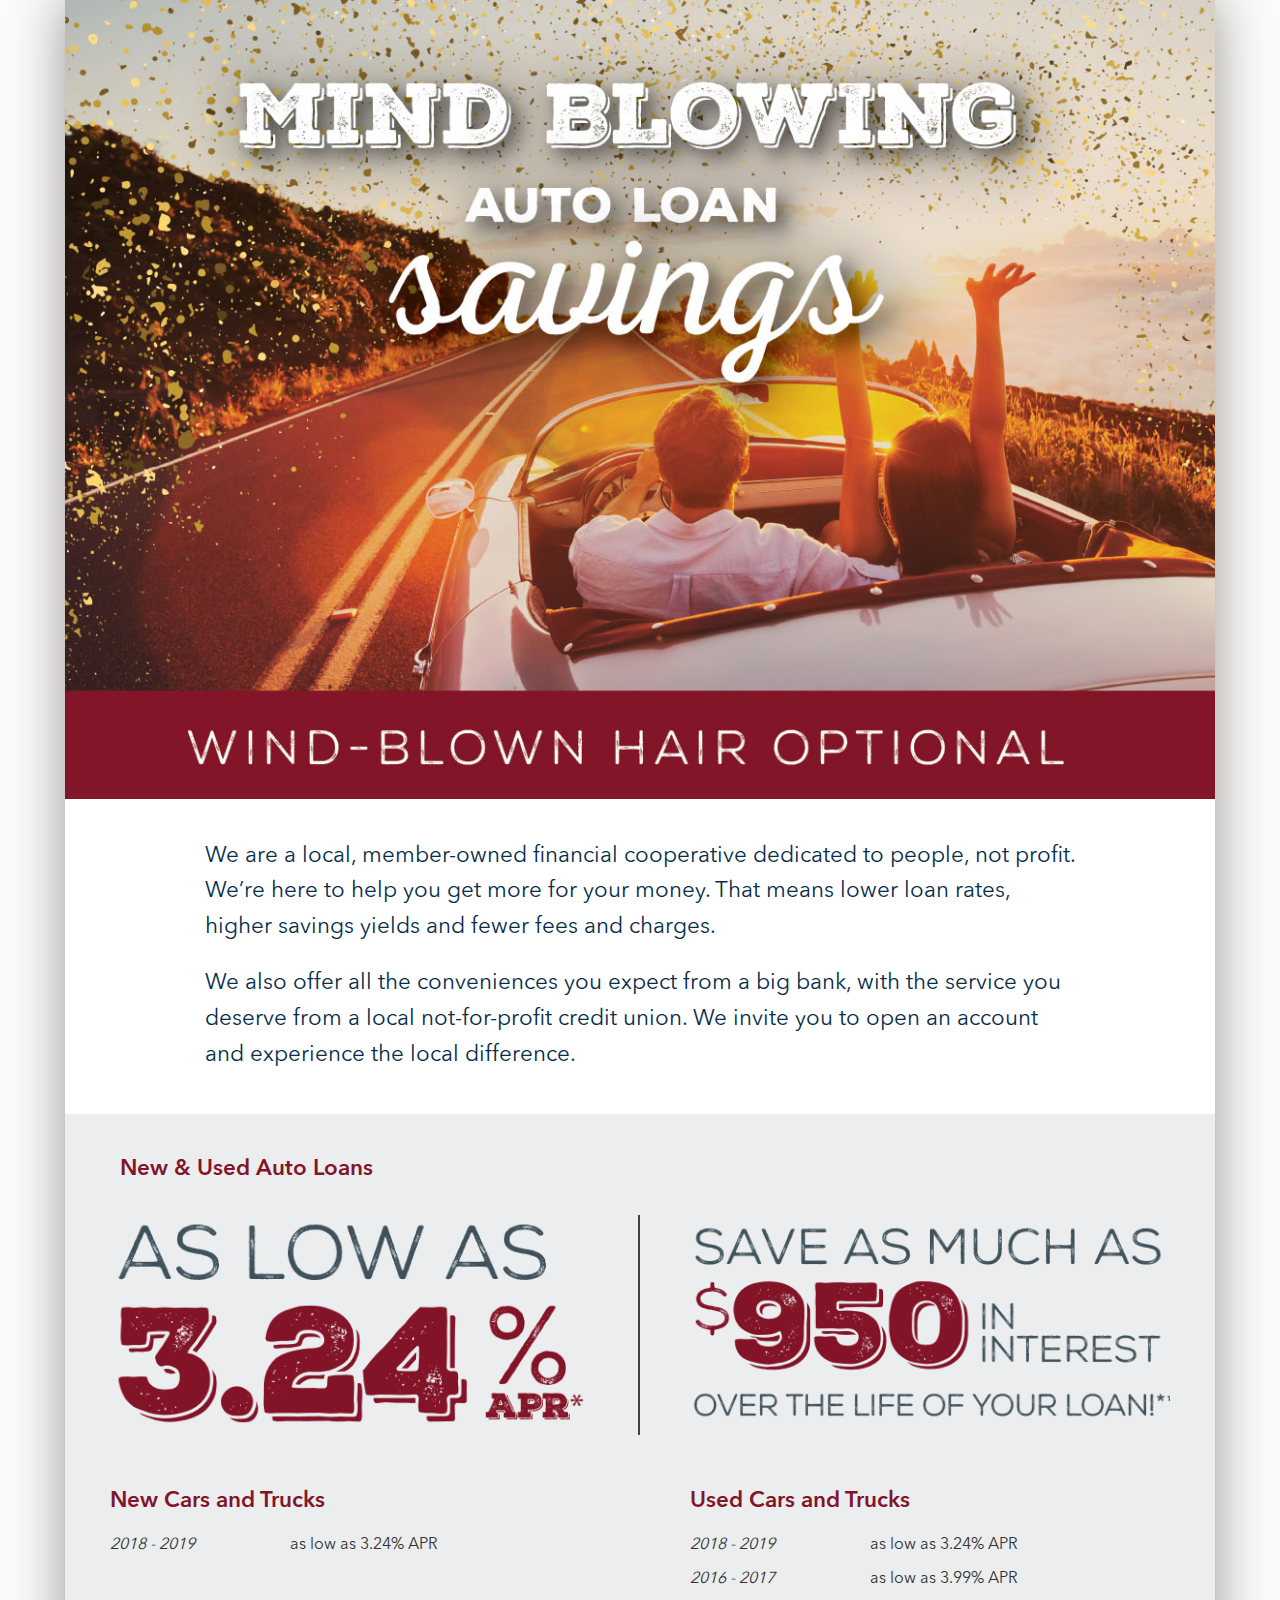
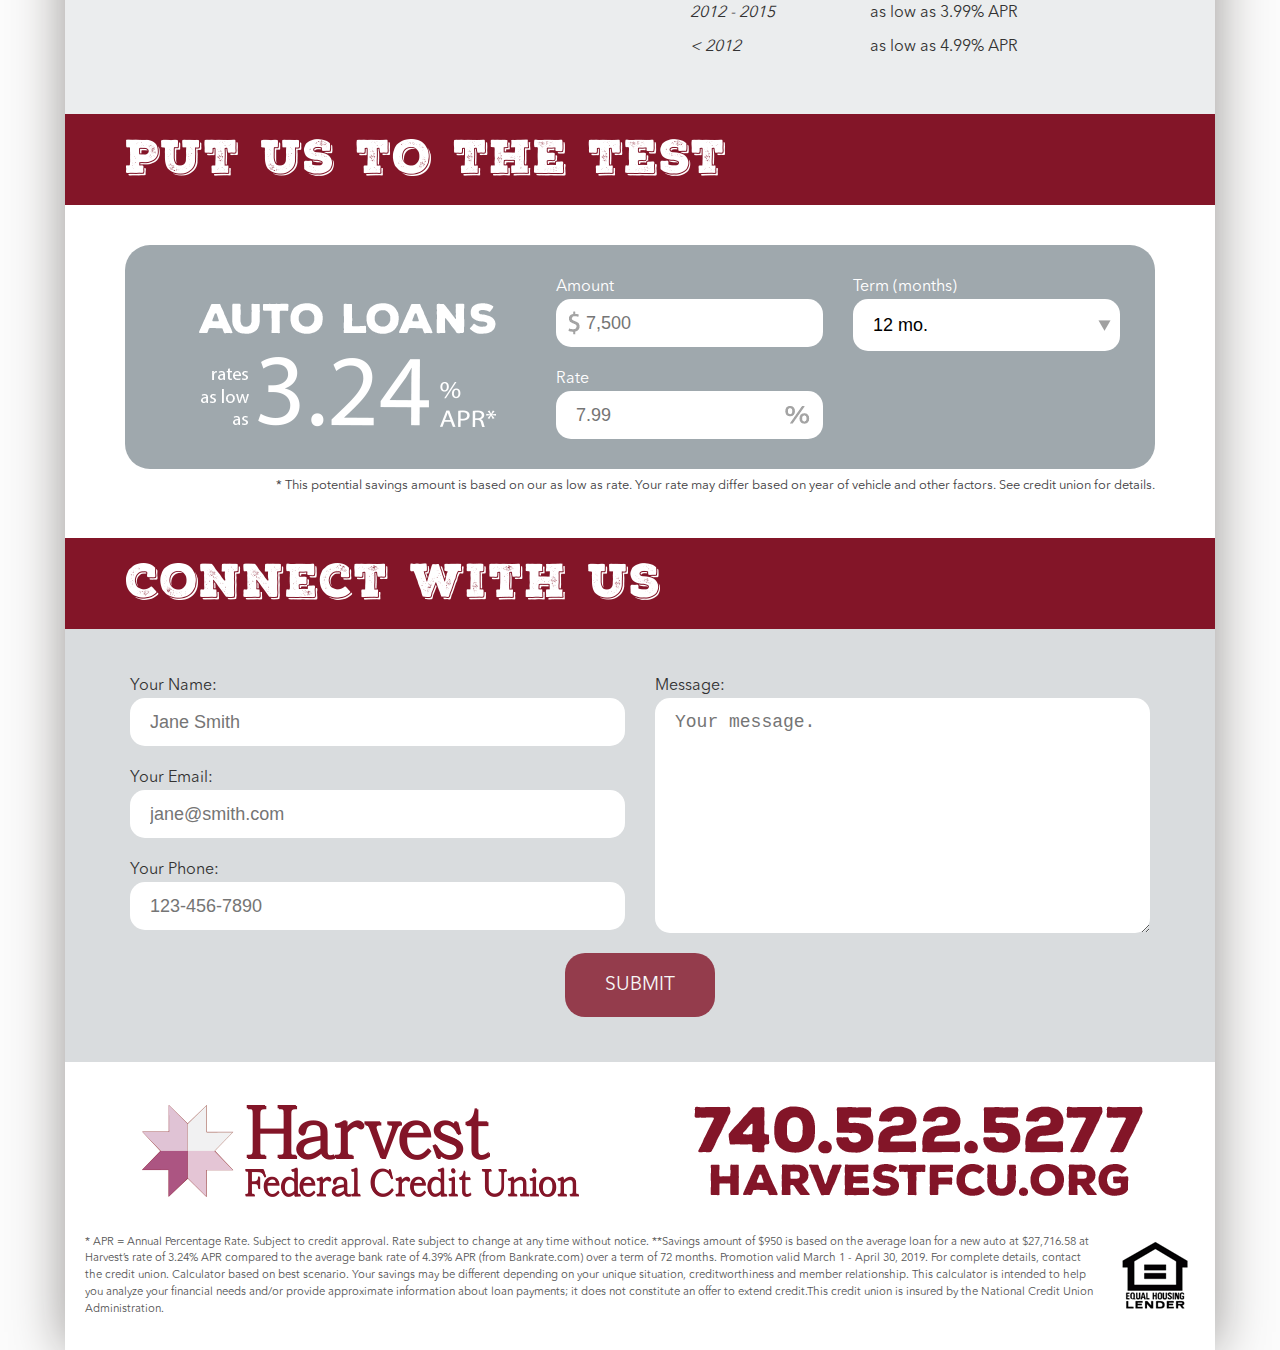
==== commit c5b09d16: "Add asterisk and adjust styles on rate disclaimer." ====
--- a/index.html
+++ b/index.html
@@ -88,9 +88,10 @@
 						</p>
 						<p class="result auto"></p>
 					</div>
-					<div class="group quiet">
-						This potential savings amount is based on our as low as rate. Your rate may differ based on year of vehicle and other factors. See credit union for details.
-					</div>
+					<div class="group"></div>
+				</div>
+				<div class="quiet text-right under-calculator">
+					* This potential savings amount is based on our as low as rate. Your rate may differ based on year of vehicle and other factors. See credit union for details.
 				</div>
 
 				<!--
--- a/css/main.css
+++ b/css/main.css
@@ -1 +1 @@
-@import url(http://fonts.googleapis.com/css?family=Open+Sans:400italic,700italic,400,400,700);html,body,div,span,applet,object,iframe,h1,h2,h3,h4,h5,h6,p,blockquote,pre,a,abbr,acronym,address,big,cite,code,del,dfn,em,font,img,ins,kbd,q,s,samp,small,strike,strong,sub,sup,tt,var,dl,dt,dd,ol,ul,li,fieldset,form,label,legend,table,caption,tbody,tfoot,thead,tr,th,td{margin:0;padding:0;border:0;outline:0;font-weight:inherit;font-style:inherit;font-size:100%;font-family:inherit;vertical-align:baseline}:focus{outline:0}body{line-height:1;color:black;background:white}ol,ul{list-style:none}table{border-collapse:separate;border-spacing:0}caption,th,td{text-align:left;font-weight:normal}blockquote:before,blockquote:after,q:before,q:after{content:""}blockquote,q{quotes:"" ""}*,:before,:after{box-sizing:border-box}img,video,iframe{max-width:100%}@font-face{font-family:'Avenir';src:url("fonts/avenir.eot?#iefix") format("embedded-opentype"),url("fonts/avenir.otf") format("opentype"),url("fonts/avenir.woff") format("woff"),url("fonts/avenir.ttf") format("truetype"),url("fonts/avenir.svg#avenir") format("svg");font-weight:normal;font-style:normal}@font-face{font-family:'Avenir Italic';src:url("fonts/avenir-it.eot?#iefix") format("embedded-opentype"),url("fonts/avenir-it.otf") format("opentype"),url("fonts/avenir-it.woff") format("woff"),url("fonts/avenir-it.ttf") format("truetype"),url("fonts/avenir-It.svg#avenir-it") format("svg");font-weight:normal;font-style:normal}@font-face{font-family:'Avenir Demi Italic';src:url("fonts/avenir-demi-it.eot?#iefix") format("embedded-opentype"),url("fonts/avenir-demi-it.otf") format("opentype"),url("fonts/avenir-demi-it.woff") format("woff"),url("fonts/avenir-demi-it.ttf") format("truetype"),url("fonts/avenir-demi-it.svg#avenir-demi-it") format("svg");font-weight:normal;font-style:normal}@font-face{font-family:'Avenir Demi';src:url("fonts/avenir-demi.eot?#iefix") format("embedded-opentype"),url("fonts/avenir-demi.otf") format("opentype"),url("fonts/avenir-demi.woff") format("woff"),url("fonts/avenir-demi.ttf") format("truetype"),url("fonts/avenir-demi.svg#avenir-demi") format("svg");font-weight:normal;font-style:normal}.clearfix,.group{zoom:1}.clearfix:before,.clearfix:after,.group:before,.group:after{content:"";display:table}.clearfix,.clearfix:before,.clearfix:after,.group,.group:before,.group:after{clear:both}body{font-family:"Avenir", sans-serif;font-weight:normal;font-size:85%;line-height:1.5em;color:#333}@media only screen and (min-width: 1024px){body{font-size:100%}}a{color:#570e1b;text-decoration:none}a:hover{color:#831528}a.no-dots{border-bottom:0}h1,h2,h3,h4,h5,h6,p{margin:0;padding:10px 0}h1{font-size:2.4em}h2{font-size:2em;line-height:1.1em}h3{font-size:1.8em;line-height:1.2em}h3.caps{text-transform:uppercase;padding-top:50px}h4{font-size:1.6em;line-height:1.3em}strong{font-family:"Avenir Demi", sans-serif;font-weight:normal}input[type=text],select,textarea{display:block;width:100%;padding:14px 20px;border:0;font-size:18px;line-height:20px;border-radius:15px;-webkit-appearance:none;background:white}input[type=text].amount,select.amount,textarea.amount{background:#fff url("[data-uri]") left center no-repeat;padding:14px 0 14px 30px}input[type=text].percent,select.percent,textarea.percent{background:#fff url("[data-uri]") right center no-repeat}select{background:#fff url([data-uri]) right center no-repeat;padding:16px 20px;width:100%}textarea{height:235px}@media only screen and (min-width: 768px){.sixty,.fifty,.fourty,.half,.third,.quarter,.three-quarter,.third,.eighty,.twenty,.two-third{float:left}.sixty{width:58%;margin-right:4%}.fourty{width:38%}.quarter{width:23%;margin:0 1% 0 0}.three-quarter{width:73%;margin:0 1.5%}.third{width:33.3%;padding:0 15px}.fifty{width:50%;padding:0 15px}.eighty{width:80%;padding:0 15px}.twenty{width:20%;padding:0 15px}.two-third{width:66%;padding:0 15px}.half{width:50%;padding:0 15px}}.text-center{text-align:center}body{background:#fbfbfb}.bg-container{background:white;box-shadow:0 0 50px #989593}header{text-align:center}header img{display:block;margin:0 auto}.wrap{max-width:1150px;margin:0 auto;position:relative;zoom:1}.wrap:before,.wrap:after{content:"";display:table}.wrap,.wrap:before,.wrap:after{clear:both}.bg-navy{background:#082d4b}.bg-purple{background:#4162ac}.bg-teal{background:#27bdc0}.bg-red{background:#d42027}.bg-lime{background:#a8c538}.bg-forest{background:rgba(0,104,66,0.1)}.bg-black{background:#231f20}.bg-seafoam{background:#2bbfcc}.bg-blue{background:#016ea6}.bg-black{background:#231f20}.bg-orange{background:#f47d20}.bg-tan{background:#d6d5d4}.bg-maroon{background:#831528}.bg-grey-light{background:#999999}.bg-grey-medium{background:#828282}.bg-grey-dark{background:#606160}.bg-spruce{background:#3f525c}.bg-spruce-light{background:rgba(63,82,92,0.5)}.bg-spruce-lighter{background:rgba(63,82,92,0.2)}.text-navy{color:#082d4b}.text-purple{color:#4162ac}.text-teal{color:#27bdc0}.text-red{color:#d42027}.text-lime{color:#a8c538}.text-forest{color:#006842}.text-black{color:#231f20}.text-seafoam{color:#2bbfcc}.text-blue{color:#016ea6}.text-black{color:#231f20}.text-grey-light{color:#939598}.text-grey-dark{color:#414042}.text-orange{color:#f47d20}.text-maroon{color:#831528}.rate-info{background:rgba(63,82,92,0.1);padding:20px}.rate-info h3{font-size:1.4em;line-height:1.4em;color:#831528;font-family:"Avenir Demi", sans-serif}.rate-info .half{margin:10px 0}@media only screen and (min-width: 768px){.rate-info{padding:30px 40px}.rate-info .half{margin:20px 0}.rate-info .half.left{padding:0 50px 0 5px}.rate-info .half.right{padding:0 5px 0 50px}.rate-info .half h3{padding-left:0}.rate-info .half.line{border-right:2px solid #414042}.rate-info h3{padding-left:15px}}.rate-info table{width:100%}.rate-info table td{padding:5px 10px 5px 0}.rate-info table td.col1{font-style:italic;max-width:30%}.pad{padding:20px}.pad.title{padding:20px 30px}@media only screen and (min-width: 768px){.pad.title{padding:23px 60px 20px}}.intro{zoom:1;padding:20px;color:#082d4b;font-size:1.4em;line-height:1.6em}.intro:before,.intro:after{content:"";display:table}.intro,.intro:before,.intro:after{clear:both}@media only screen and (min-width: 768px){.intro{padding:10px 50px}}@media only screen and (min-width: 1024px){.intro{padding:20px 100px}}@media only screen and (min-width: 1150px){.intro{padding:30px 140px}}.intro .btn{width:100%;white-space:nowrap;text-align:center;padding:10px 0}@media only screen and (min-width: 1024px){.intro .btn{width:300px}}@media only screen and (min-width: 768px){.intro .btn{padding:20px 0}}@media only screen and (min-width: 500px){.savings-thermometer{float:right;margin:0 0 10px 10px}}@media only screen and (min-width: 768px){.savings-thermometer{margin:0 0 15px 15px}}@media only screen and (min-width: 860px){.savings-thermometer{margin:0 0 25px 25px}}.columns{padding:0}@media only screen and (min-width: 768px){.columns{padding:10px 20px}}@media only screen and (min-width: 1024px){.calculators{padding:20px}}@media only screen and (min-width: 1150px){.calculators{padding:30px 40px}}.calculators .calculator{padding:20px;color:white;position:relative}.calculators .calculator .third.first{text-align:center}.calculators .calculator .quiet{color:#414042;font-size:.8em;padding-top:15px;text-align:center}@media only screen and (min-width: 768px){.calculators .calculator{margin:0 0 20px;border-radius:25px;padding:20px}.calculators .calculator .third{width:30%}.calculators .calculator .third.first{width:40%}.calculators .calculator .third.first img{margin-top:20px}}@media only screen and (min-width: 768px){.calculators .calculator.credit,.calculators .calculator.loan-auto,.calculators .calculator.loan-personal{position:relative;padding:20px}}.calculators .calculator .rate-display{zoom:1;padding-bottom:20px}.calculators .calculator .rate-display:before,.calculators .calculator .rate-display:after{content:"";display:table}.calculators .calculator .rate-display,.calculators .calculator .rate-display:before,.calculators .calculator .rate-display:after{clear:both}.calculators .calculator .rate-display .start{display:block;text-align:center;font-size:1.2em;padding:0 0 10px 0}.calculators .calculator .rate-display h2,.calculators .calculator .rate-display .end{float:left;font-family:"Avenir Demi", sans-serif}.calculators .calculator .rate-display h2{width:60%;font-size:60px;line-height:1.2em;padding:0 10px 0 0;text-align:right}@media only screen and (min-width: 768px){.calculators .calculator .rate-display h2{width:78%}}.calculators .calculator .rate-display .end{width:30%;font-size:17px;line-height:1.2em}.calculators .calculator .rate-display .end span{font-size:30px}@media only screen and (min-width: 768px){.calculators .calculator .rate-display .end{width:22%}}.calculators .calculator .result{font-family:"Avenir Demi", sans-serif;font-weight:normal;font-size:1.8em;line-height:1.2em;text-align:center;padding:15px 0 0}.calculators .calculator .result strong{display:block}@media only screen and (min-width: 768px){.calculators .calculator.home .result{padding-top:115px}}@media only screen and (min-width: 1100px){.ad{padding:30px 40px}}.ad img{display:block}.contact{padding:20px}@media only screen and (min-width: 768px){.contact{padding:30px}}@media only screen and (min-width: 960px){.contact{padding:35px 50px}}.error{font-family:"Avenir Demi", sans-serif;font-weight:normal;padding:10px 15px;background:#d42027;color:white;border-radius:8px;display:none}.footer-bar{background:#082d4b;color:white;padding:20px;text-align:center;text-transform:uppercase;font-size:1.5em;line-height:1.5em;font-weight:300}.footer-bar strong{font-size:2.2em;line-height:1.7em}.footer-logo{text-align:center;padding:40px 20px 20px}.btn{font-family:"Avenir", sans-serif;font-weight:normal;display:inline-block;padding:10px 15px;background:#831528;color:white;text-transform:uppercase;font-size:1.2em;transition:400ms opacity ease-in-out;opacity:.8;border:0;cursor:pointer;border-radius:20px}@media only screen and (min-width: 768px){.btn{padding:20px 40px}}.btn:hover{opacity:1;color:white}.fineprint{padding:20px;font-size:.7em;line-height:1.5em;color:#555}.fineprint img{float:right;margin:0 0 15px 15px}
+@import url(http://fonts.googleapis.com/css?family=Open+Sans:400italic,700italic,400,400,700);html,body,div,span,applet,object,iframe,h1,h2,h3,h4,h5,h6,p,blockquote,pre,a,abbr,acronym,address,big,cite,code,del,dfn,em,font,img,ins,kbd,q,s,samp,small,strike,strong,sub,sup,tt,var,dl,dt,dd,ol,ul,li,fieldset,form,label,legend,table,caption,tbody,tfoot,thead,tr,th,td{margin:0;padding:0;border:0;outline:0;font-weight:inherit;font-style:inherit;font-size:100%;font-family:inherit;vertical-align:baseline}:focus{outline:0}body{line-height:1;color:black;background:white}ol,ul{list-style:none}table{border-collapse:separate;border-spacing:0}caption,th,td{text-align:left;font-weight:normal}blockquote:before,blockquote:after,q:before,q:after{content:""}blockquote,q{quotes:"" ""}*,:before,:after{box-sizing:border-box}img,video,iframe{max-width:100%}@font-face{font-family:'Avenir';src:url("fonts/avenir.eot?#iefix") format("embedded-opentype"),url("fonts/avenir.otf") format("opentype"),url("fonts/avenir.woff") format("woff"),url("fonts/avenir.ttf") format("truetype"),url("fonts/avenir.svg#avenir") format("svg");font-weight:normal;font-style:normal}@font-face{font-family:'Avenir Italic';src:url("fonts/avenir-it.eot?#iefix") format("embedded-opentype"),url("fonts/avenir-it.otf") format("opentype"),url("fonts/avenir-it.woff") format("woff"),url("fonts/avenir-it.ttf") format("truetype"),url("fonts/avenir-It.svg#avenir-it") format("svg");font-weight:normal;font-style:normal}@font-face{font-family:'Avenir Demi Italic';src:url("fonts/avenir-demi-it.eot?#iefix") format("embedded-opentype"),url("fonts/avenir-demi-it.otf") format("opentype"),url("fonts/avenir-demi-it.woff") format("woff"),url("fonts/avenir-demi-it.ttf") format("truetype"),url("fonts/avenir-demi-it.svg#avenir-demi-it") format("svg");font-weight:normal;font-style:normal}@font-face{font-family:'Avenir Demi';src:url("fonts/avenir-demi.eot?#iefix") format("embedded-opentype"),url("fonts/avenir-demi.otf") format("opentype"),url("fonts/avenir-demi.woff") format("woff"),url("fonts/avenir-demi.ttf") format("truetype"),url("fonts/avenir-demi.svg#avenir-demi") format("svg");font-weight:normal;font-style:normal}.clearfix,.group{zoom:1}.clearfix:before,.clearfix:after,.group:before,.group:after{content:"";display:table}.clearfix,.clearfix:before,.clearfix:after,.group,.group:before,.group:after{clear:both}body{font-family:"Avenir", sans-serif;font-weight:normal;font-size:85%;line-height:1.5em;color:#333}@media only screen and (min-width: 1024px){body{font-size:100%}}a{color:#570e1b;text-decoration:none}a:hover{color:#831528}a.no-dots{border-bottom:0}h1,h2,h3,h4,h5,h6,p{margin:0;padding:10px 0}h1{font-size:2.4em}h2{font-size:2em;line-height:1.1em}h3{font-size:1.8em;line-height:1.2em}h3.caps{text-transform:uppercase;padding-top:50px}h4{font-size:1.6em;line-height:1.3em}strong{font-family:"Avenir Demi", sans-serif;font-weight:normal}input[type=text],select,textarea{display:block;width:100%;padding:14px 20px;border:0;font-size:18px;line-height:20px;border-radius:15px;-webkit-appearance:none;background:white}input[type=text].amount,select.amount,textarea.amount{background:#fff url("[data-uri]") left center no-repeat;padding:14px 0 14px 30px}input[type=text].percent,select.percent,textarea.percent{background:#fff url("[data-uri]") right center no-repeat}select{background:#fff url([data-uri]) right center no-repeat;padding:16px 20px;width:100%}textarea{height:235px}@media only screen and (min-width: 768px){.sixty,.fifty,.fourty,.half,.third,.quarter,.three-quarter,.third,.eighty,.twenty,.two-third{float:left}.sixty{width:58%;margin-right:4%}.fourty{width:38%}.quarter{width:23%;margin:0 1% 0 0}.three-quarter{width:73%;margin:0 1.5%}.third{width:33.3%;padding:0 15px}.fifty{width:50%;padding:0 15px}.eighty{width:80%;padding:0 15px}.twenty{width:20%;padding:0 15px}.two-third{width:66%;padding:0 15px}.half{width:50%;padding:0 15px}}.text-center{text-align:center}body{background:#fbfbfb}.bg-container{background:white;box-shadow:0 0 50px #989593}header{text-align:center}header img{display:block;margin:0 auto}.wrap{max-width:1150px;margin:0 auto;position:relative;zoom:1}.wrap:before,.wrap:after{content:"";display:table}.wrap,.wrap:before,.wrap:after{clear:both}.bg-navy{background:#082d4b}.bg-purple{background:#4162ac}.bg-teal{background:#27bdc0}.bg-red{background:#d42027}.bg-lime{background:#a8c538}.bg-forest{background:rgba(0,104,66,0.1)}.bg-black{background:#231f20}.bg-seafoam{background:#2bbfcc}.bg-blue{background:#016ea6}.bg-black{background:#231f20}.bg-orange{background:#f47d20}.bg-tan{background:#d6d5d4}.bg-maroon{background:#831528}.bg-grey-light{background:#999999}.bg-grey-medium{background:#828282}.bg-grey-dark{background:#606160}.bg-spruce{background:#3f525c}.bg-spruce-light{background:rgba(63,82,92,0.5)}.bg-spruce-lighter{background:rgba(63,82,92,0.2)}.text-navy{color:#082d4b}.text-purple{color:#4162ac}.text-teal{color:#27bdc0}.text-red{color:#d42027}.text-lime{color:#a8c538}.text-forest{color:#006842}.text-black{color:#231f20}.text-seafoam{color:#2bbfcc}.text-blue{color:#016ea6}.text-black{color:#231f20}.text-grey-light{color:#939598}.text-grey-dark{color:#414042}.text-orange{color:#f47d20}.text-maroon{color:#831528}.text-right{text-align:right}.rate-info{background:rgba(63,82,92,0.1);padding:20px}.rate-info h3{font-size:1.4em;line-height:1.4em;color:#831528;font-family:"Avenir Demi", sans-serif}.rate-info .half{margin:10px 0}@media only screen and (min-width: 768px){.rate-info{padding:30px 40px}.rate-info .half{margin:20px 0}.rate-info .half.left{padding:0 50px 0 5px}.rate-info .half.right{padding:0 5px 0 50px}.rate-info .half h3{padding-left:0}.rate-info .half.line{border-right:2px solid #414042}.rate-info h3{padding-left:15px}}.rate-info table{width:100%}.rate-info table td{padding:5px 10px 5px 0}.rate-info table td.col1{font-style:italic;max-width:30%}.pad{padding:20px}.pad.title{padding:20px 30px}@media only screen and (min-width: 768px){.pad.title{padding:23px 60px 20px}}.intro{zoom:1;padding:20px;color:#082d4b;font-size:1.4em;line-height:1.6em}.intro:before,.intro:after{content:"";display:table}.intro,.intro:before,.intro:after{clear:both}@media only screen and (min-width: 768px){.intro{padding:10px 50px}}@media only screen and (min-width: 1024px){.intro{padding:20px 100px}}@media only screen and (min-width: 1150px){.intro{padding:30px 140px}}.intro .btn{width:100%;white-space:nowrap;text-align:center;padding:10px 0}@media only screen and (min-width: 1024px){.intro .btn{width:300px}}@media only screen and (min-width: 768px){.intro .btn{padding:20px 0}}@media only screen and (min-width: 500px){.savings-thermometer{float:right;margin:0 0 10px 10px}}@media only screen and (min-width: 768px){.savings-thermometer{margin:0 0 15px 15px}}@media only screen and (min-width: 860px){.savings-thermometer{margin:0 0 25px 25px}}.columns{padding:0}@media only screen and (min-width: 768px){.columns{padding:10px 20px}}.quiet{color:#414042;font-size:.8em}.quiet.under-calculator{margin-top:-15px}@media only screen and (min-width: 1024px){.calculators{padding:20px}}@media only screen and (min-width: 1150px){.calculators{padding:30px 40px}}.calculators .calculator{padding:20px;color:white;position:relative}.calculators .calculator .third.first{text-align:center}@media only screen and (min-width: 768px){.calculators .calculator{margin:0 0 20px;border-radius:25px;padding:20px}.calculators .calculator .third{width:30%}.calculators .calculator .third.first{width:40%}.calculators .calculator .third.first img{margin-top:20px}}@media only screen and (min-width: 768px){.calculators .calculator.credit,.calculators .calculator.loan-auto,.calculators .calculator.loan-personal{position:relative;padding:20px}}.calculators .calculator .rate-display{zoom:1;padding-bottom:20px}.calculators .calculator .rate-display:before,.calculators .calculator .rate-display:after{content:"";display:table}.calculators .calculator .rate-display,.calculators .calculator .rate-display:before,.calculators .calculator .rate-display:after{clear:both}.calculators .calculator .rate-display .start{display:block;text-align:center;font-size:1.2em;padding:0 0 10px 0}.calculators .calculator .rate-display h2,.calculators .calculator .rate-display .end{float:left;font-family:"Avenir Demi", sans-serif}.calculators .calculator .rate-display h2{width:60%;font-size:60px;line-height:1.2em;padding:0 10px 0 0;text-align:right}@media only screen and (min-width: 768px){.calculators .calculator .rate-display h2{width:78%}}.calculators .calculator .rate-display .end{width:30%;font-size:17px;line-height:1.2em}.calculators .calculator .rate-display .end span{font-size:30px}@media only screen and (min-width: 768px){.calculators .calculator .rate-display .end{width:22%}}.calculators .calculator .result{font-family:"Avenir Demi", sans-serif;font-weight:normal;font-size:1.8em;line-height:1.2em;text-align:center;padding:15px 0 0}.calculators .calculator .result strong{display:block}@media only screen and (min-width: 768px){.calculators .calculator.home .result{padding-top:115px}}@media only screen and (min-width: 1100px){.ad{padding:30px 40px}}.ad img{display:block}.contact{padding:20px}@media only screen and (min-width: 768px){.contact{padding:30px}}@media only screen and (min-width: 960px){.contact{padding:35px 50px}}.error{font-family:"Avenir Demi", sans-serif;font-weight:normal;padding:10px 15px;background:#d42027;color:white;border-radius:8px;display:none}.footer-bar{background:#082d4b;color:white;padding:20px;text-align:center;text-transform:uppercase;font-size:1.5em;line-height:1.5em;font-weight:300}.footer-bar strong{font-size:2.2em;line-height:1.7em}.footer-logo{text-align:center;padding:40px 20px 20px}.btn{font-family:"Avenir", sans-serif;font-weight:normal;display:inline-block;padding:10px 15px;background:#831528;color:white;text-transform:uppercase;font-size:1.2em;transition:400ms opacity ease-in-out;opacity:.8;border:0;cursor:pointer;border-radius:20px}@media only screen and (min-width: 768px){.btn{padding:20px 40px}}.btn:hover{opacity:1;color:white}.fineprint{padding:20px;font-size:.7em;line-height:1.5em;color:#555}.fineprint img{float:right;margin:0 0 15px 15px}
